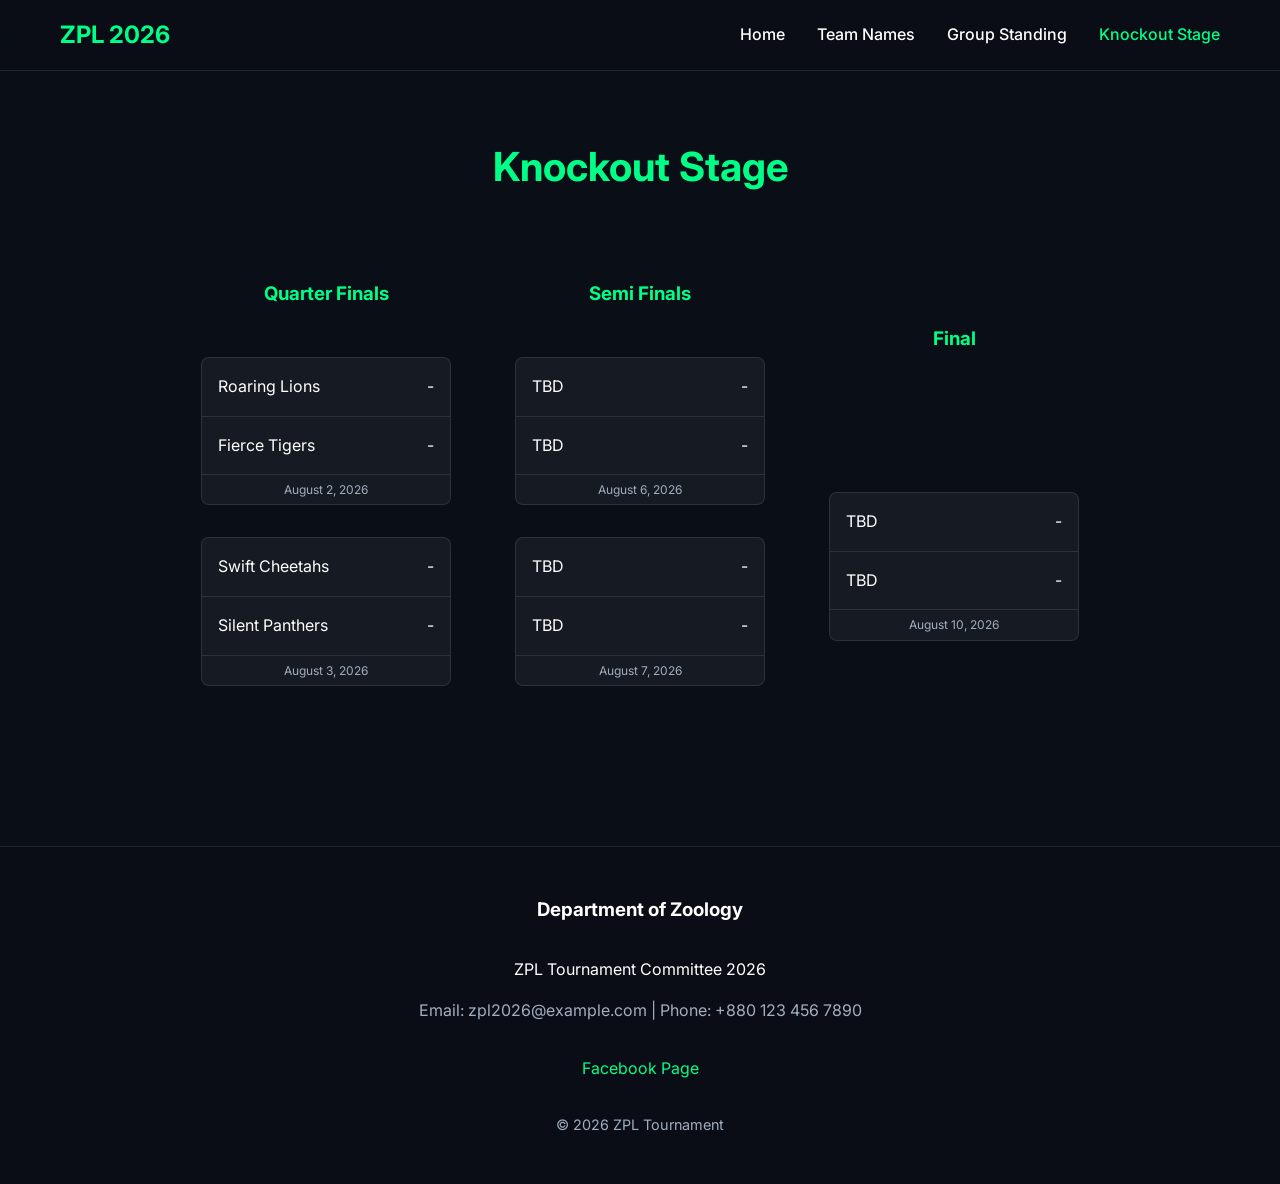
==== knockout.html @ f0fb3f3a "feat: initialize data-driven static website for Zoology Premier League 2026" ====
<!DOCTYPE html>
<html lang="en">
<head>
    <meta charset="UTF-8">
    <meta name="viewport" content="width=device-width, initial-scale=1.0">
    <title>Knockout Stage - ZPL Football Tournament</title>
    <link href="https://fonts.googleapis.com/css2?family=Inter:wght@400;500;600;700&display=swap" rel="stylesheet">
    <link rel="stylesheet" href="assets/css/style.css">
</head>
<body id="knockout-page">
    <header>
        <div class="container navbar">
            <a href="index.html" class="logo">ZPL 2026</a>
            <ul class="nav-links" id="nav-links">
                <li><a href="index.html">Home</a></li>
                <li><a href="teams.html">Team Names</a></li>
                <li><a href="standings.html">Group Standing</a></li>
                <li><a href="knockout.html">Knockout Stage</a></li>
            </ul>
            <div class="hamburger" id="hamburger">
                <span></span>
                <span></span>
                <span></span>
            </div>
        </div>
    </header>

    <main>
        <section class="section">
            <div class="container">
                <h1 class="section-title">Knockout Stage</h1>
                
                <div id="champion-container" style="margin-bottom: 3rem;">
                    <!-- Champion will be shown here if tournament is finished -->
                </div>

                <div class="bracket-container">
                    <div class="round">
                        <h3 class="round-title">Quarter Finals</h3>
                        <div id="qf-container" style="display: flex; flex-direction: column; gap: 2rem;"></div>
                    </div>
                    <div class="round">
                        <h3 class="round-title">Semi Finals</h3>
                        <div id="sf-container" style="display: flex; flex-direction: column; gap: 2rem;"></div>
                    </div>
                    <div class="round">
                        <h3 class="round-title">Final</h3>
                        <div id="f-container" style="display: flex; flex-direction: column; gap: 2rem;"></div>
                    </div>
                </div>
            </div>
        </section>
    </main>

    <footer>
        <div class="container footer-content">
            <h3 id="footer-department"></h3>
            <p id="footer-committee"></p>
            <p id="footer-contact" style="color: var(--text-secondary);"></p>
            <div class="footer-links">
                <a href="#" id="footer-facebook" target="_blank">Facebook Page</a>
            </div>
            <p id="footer-copyright" style="font-size: 0.9rem; color: var(--text-secondary); margin-top: 1rem;"></p>
        </div>
    </footer>

    <script src="assets/js/main.js"></script>
    <script src="assets/js/knockout.js"></script>
</body>
</html>
---- assets/css/style.css ----
/* assets/css/style.css */
:root {
  --primary-color: #00ff87; /* Modern neon/turf green */
  --primary-color-dark: #00cc6a;
  --bg-color: #0a0e17; /* Dark sports theme background */
  --card-bg: rgba(255, 255, 255, 0.05);
  --card-border: rgba(255, 255, 255, 0.1);
  --text-primary: #ffffff;
  --text-secondary: #a0aec0;
  --font-family: 'Inter', 'Roboto', sans-serif;
  --border-radius: 12px;
  --transition: all 0.3s ease;
}

* {
  margin: 0;
  padding: 0;
  box-sizing: border-box;
}

body {
  font-family: var(--font-family);
  background-color: var(--bg-color);
  color: var(--text-primary);
  line-height: 1.6;
  overflow-x: hidden;
}

/* Typography */
h1, h2, h3, h4, h5, h6 {
  font-weight: 700;
  margin-bottom: 1rem;
}

a {
  text-decoration: none;
  color: inherit;
}

.container {
  max-width: 1200px;
  margin: 0 auto;
  padding: 0 20px;
}

/* Navigation Bar */
header {
  position: sticky;
  top: 0;
  z-index: 1000;
  background: rgba(10, 14, 23, 0.8);
  backdrop-filter: blur(10px);
  border-bottom: 1px solid var(--card-border);
}

.navbar {
  display: flex;
  justify-content: space-between;
  align-items: center;
  height: 70px;
}

.logo {
  font-size: 1.5rem;
  font-weight: 700;
  color: var(--primary-color);
}

.nav-links {
  display: flex;
  list-style: none;
  gap: 2rem;
}

.nav-links li a {
  font-weight: 500;
  transition: var(--transition);
}

.nav-links li a:hover,
.nav-links li a.active {
  color: var(--primary-color);
}

.hamburger {
  display: none;
  cursor: pointer;
  flex-direction: column;
  gap: 5px;
}

.hamburger span {
  width: 25px;
  height: 3px;
  background-color: var(--text-primary);
  transition: var(--transition);
}

/* Hero Section */
.hero {
  min-height: 60vh;
  display: flex;
  align-items: center;
  justify-content: center;
  text-align: center;
  background-size: cover;
  background-position: center;
  position: relative;
  margin-bottom: 3rem;
}

.hero::after {
  content: '';
  position: absolute;
  top: 0;
  left: 0;
  width: 100%;
  height: 100%;
  background: linear-gradient(to bottom, rgba(10, 14, 23, 0.5), rgba(10, 14, 23, 1));
}

.hero-content {
  position: relative;
  z-index: 1;
  padding: 2rem;
}

.hero-title {
  font-size: 3.5rem;
  margin-bottom: 1rem;
  text-transform: uppercase;
  letter-spacing: 2px;
  color: var(--primary-color);
}

.hero-subtitle {
  font-size: 1.5rem;
  color: var(--text-secondary);
}

/* Sections */
.section {
  padding: 4rem 0;
}

.section-title {
  font-size: 2.5rem;
  text-align: center;
  margin-bottom: 3rem;
  color: var(--primary-color);
}

/* Glassmorphism Cards */
.card {
  background: var(--card-bg);
  border: 1px solid var(--card-border);
  border-radius: var(--border-radius);
  padding: 2rem;
  backdrop-filter: blur(10px);
  transition: var(--transition);
}

.card:hover {
  transform: translateY(-5px);
  border-color: var(--primary-color);
  box-shadow: 0 10px 20px rgba(0, 255, 135, 0.1);
}

/* Live Match Card */
.live-match-card {
  text-align: center;
}

.match-teams {
  display: flex;
  justify-content: space-around;
  align-items: center;
  margin-bottom: 2rem;
}

.team {
  display: flex;
  flex-direction: column;
  align-items: center;
  gap: 1rem;
}

.team-logo {
  width: 100px;
  height: 100px;
  object-fit: contain;
}

.team-name {
  font-size: 1.5rem;
  font-weight: 600;
}

.vs {
  font-size: 2rem;
  font-weight: 700;
  color: var(--primary-color);
}

.match-info {
  display: flex;
  justify-content: center;
  gap: 2rem;
  color: var(--text-secondary);
  font-size: 0.9rem;
  margin-bottom: 1rem;
}

.match-status {
  display: inline-block;
  padding: 0.5rem 1rem;
  border-radius: 20px;
  font-weight: 600;
  text-transform: uppercase;
  letter-spacing: 1px;
}

.status-live {
  background-color: rgba(255, 0, 0, 0.1);
  color: #ff3333;
  border: 1px solid #ff3333;
  animation: pulse 2s infinite;
}

.status-finished {
  background-color: rgba(255, 255, 255, 0.1);
  color: var(--text-secondary);
}

.status-upcoming {
  background-color: rgba(0, 255, 135, 0.1);
  color: var(--primary-color);
  border: 1px solid var(--primary-color);
}

.score {
  font-size: 3rem;
  font-weight: 700;
  margin: 0 1rem;
}

/* Latest Results Grid */
.results-grid {
  display: grid;
  grid-template-columns: repeat(auto-fit, minmax(300px, 1fr));
  gap: 2rem;
}

.result-card {
  display: flex;
  flex-direction: column;
  gap: 1rem;
}

.result-team {
  display: flex;
  align-items: center;
  justify-content: space-between;
}

.result-team-info {
  display: flex;
  align-items: center;
  gap: 1rem;
}

.result-logo {
  width: 40px;
  height: 40px;
  object-fit: contain;
}

/* Teams Grid */
.teams-grid {
  display: grid;
  grid-template-columns: repeat(auto-fit, minmax(300px, 1fr));
  gap: 2rem;
}

.team-card-header {
  display: flex;
  align-items: center;
  gap: 1.5rem;
  margin-bottom: 1.5rem;
  border-bottom: 1px solid var(--card-border);
  padding-bottom: 1rem;
}

.player-list {
  list-style: none;
  margin-top: 1rem;
}

.player-list li {
  padding: 0.5rem 0;
  border-bottom: 1px solid rgba(255, 255, 255, 0.05);
  color: var(--text-secondary);
}

.player-list li:last-child {
  border-bottom: none;
}

.captain {
  color: var(--primary-color);
  font-weight: 600;
}

/* Standings Table */
.table-container {
  overflow-x: auto;
  margin-bottom: 3rem;
}

.standings-table {
  width: 100%;
  border-collapse: collapse;
  text-align: center;
}

.standings-table th,
.standings-table td {
  padding: 1rem;
  border-bottom: 1px solid var(--card-border);
}

.standings-table th {
  color: var(--primary-color);
  font-weight: 600;
  text-transform: uppercase;
  font-size: 0.85rem;
  letter-spacing: 1px;
}

.standings-table tr:hover {
  background-color: rgba(255, 255, 255, 0.02);
}

.team-cell {
  display: flex;
  align-items: center;
  gap: 1rem;
  text-align: left;
}

/* Knockout Bracket */
.bracket-container {
  display: flex;
  justify-content: center;
  gap: 4rem;
  overflow-x: auto;
  padding: 2rem 0;
}

.round {
  display: flex;
  flex-direction: column;
  justify-content: space-around;
  min-width: 250px;
  gap: 2rem;
}

.matchup {
  background: var(--card-bg);
  border: 1px solid var(--card-border);
  border-radius: 8px;
  overflow: hidden;
}

.matchup-team {
  display: flex;
  justify-content: space-between;
  padding: 1rem;
  border-bottom: 1px solid var(--card-border);
}

.matchup-team:last-child {
  border-bottom: none;
}

.winner {
  color: var(--primary-color);
  font-weight: 700;
}

.round-title {
  text-align: center;
  color: var(--primary-color);
  margin-bottom: 1rem;
}

/* Footer */
footer {
  background-color: rgba(10, 14, 23, 0.9);
  border-top: 1px solid var(--card-border);
  padding: 3rem 0;
  margin-top: 4rem;
  text-align: center;
}

.footer-content {
  display: flex;
  flex-direction: column;
  gap: 1rem;
}

.footer-links {
  margin-top: 1rem;
}

.footer-links a {
  color: var(--primary-color);
  transition: var(--transition);
}

.footer-links a:hover {
  color: #fff;
}

/* Animations */
@keyframes pulse {
  0% { box-shadow: 0 0 0 0 rgba(255, 51, 51, 0.4); }
  70% { box-shadow: 0 0 0 10px rgba(255, 51, 51, 0); }
  100% { box-shadow: 0 0 0 0 rgba(255, 51, 51, 0); }
}

.fade-in {
  animation: fadeIn 0.8s ease-in;
}

@keyframes fadeIn {
  from { opacity: 0; transform: translateY(20px); }
  to { opacity: 1; transform: translateY(0); }
}

/* Responsive */
@media (max-width: 768px) {
  .hamburger {
    display: flex;
  }
  
  .nav-links {
    position: absolute;
    top: 70px;
    left: 0;
    width: 100%;
    background: rgba(10, 14, 23, 0.95);
    flex-direction: column;
    align-items: center;
    padding: 2rem 0;
    clip-path: circle(0% at 100% 0);
    transition: all 0.5s ease-out;
  }
  
  .nav-links.open {
    clip-path: circle(150% at 100% 0);
  }
  
  .hero-title {
    font-size: 2.5rem;
  }
  
  .match-info {
    flex-direction: column;
    gap: 0.5rem;
  }
  
  .bracket-container {
    justify-content: flex-start;
  }
}
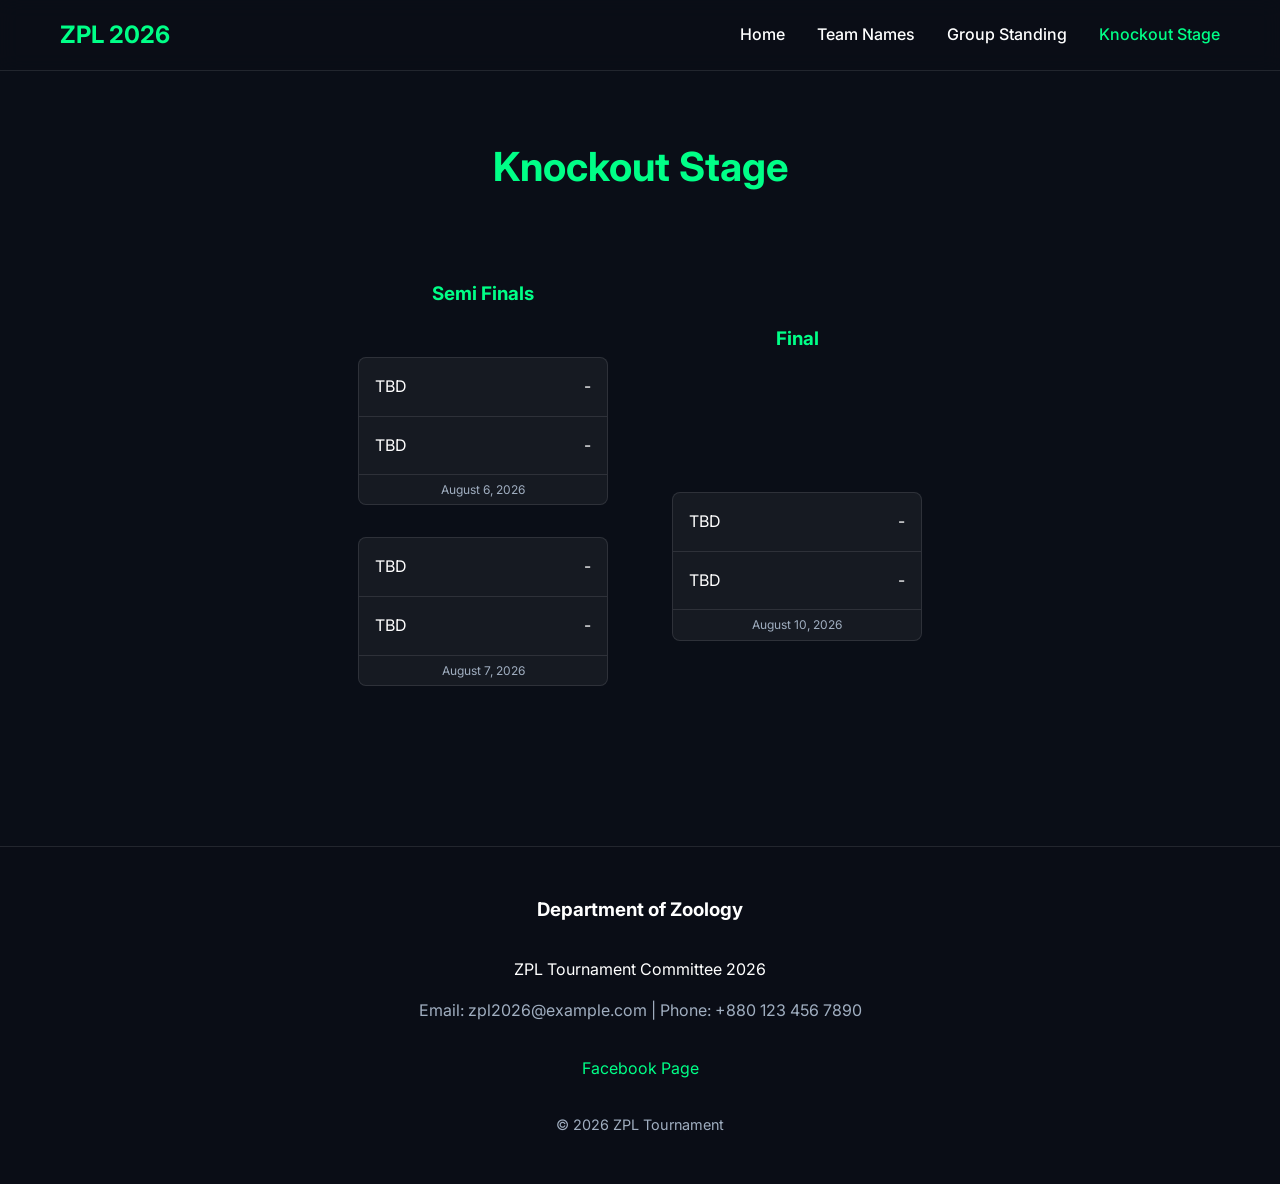
==== commit e45502e0: "knock out updated" ====
--- a/knockout.html
+++ b/knockout.html
@@ -1,5 +1,6 @@
 <!DOCTYPE html>
 <html lang="en">
+
 <head>
     <meta charset="UTF-8">
     <meta name="viewport" content="width=device-width, initial-scale=1.0">
@@ -7,6 +8,7 @@
     <link href="https://fonts.googleapis.com/css2?family=Inter:wght@400;500;600;700&display=swap" rel="stylesheet">
     <link rel="stylesheet" href="assets/css/style.css">
 </head>
+
 <body id="knockout-page">
     <header>
         <div class="container navbar">
@@ -29,16 +31,12 @@
         <section class="section">
             <div class="container">
                 <h1 class="section-title">Knockout Stage</h1>
-                
+
                 <div id="champion-container" style="margin-bottom: 3rem;">
                     <!-- Champion will be shown here if tournament is finished -->
                 </div>
 
                 <div class="bracket-container">
-                    <div class="round">
-                        <h3 class="round-title">Quarter Finals</h3>
-                        <div id="qf-container" style="display: flex; flex-direction: column; gap: 2rem;"></div>
-                    </div>
                     <div class="round">
                         <h3 class="round-title">Semi Finals</h3>
                         <div id="sf-container" style="display: flex; flex-direction: column; gap: 2rem;"></div>
@@ -67,4 +65,5 @@
     <script src="assets/js/main.js"></script>
     <script src="assets/js/knockout.js"></script>
 </body>
-</html>
+
+</html>
